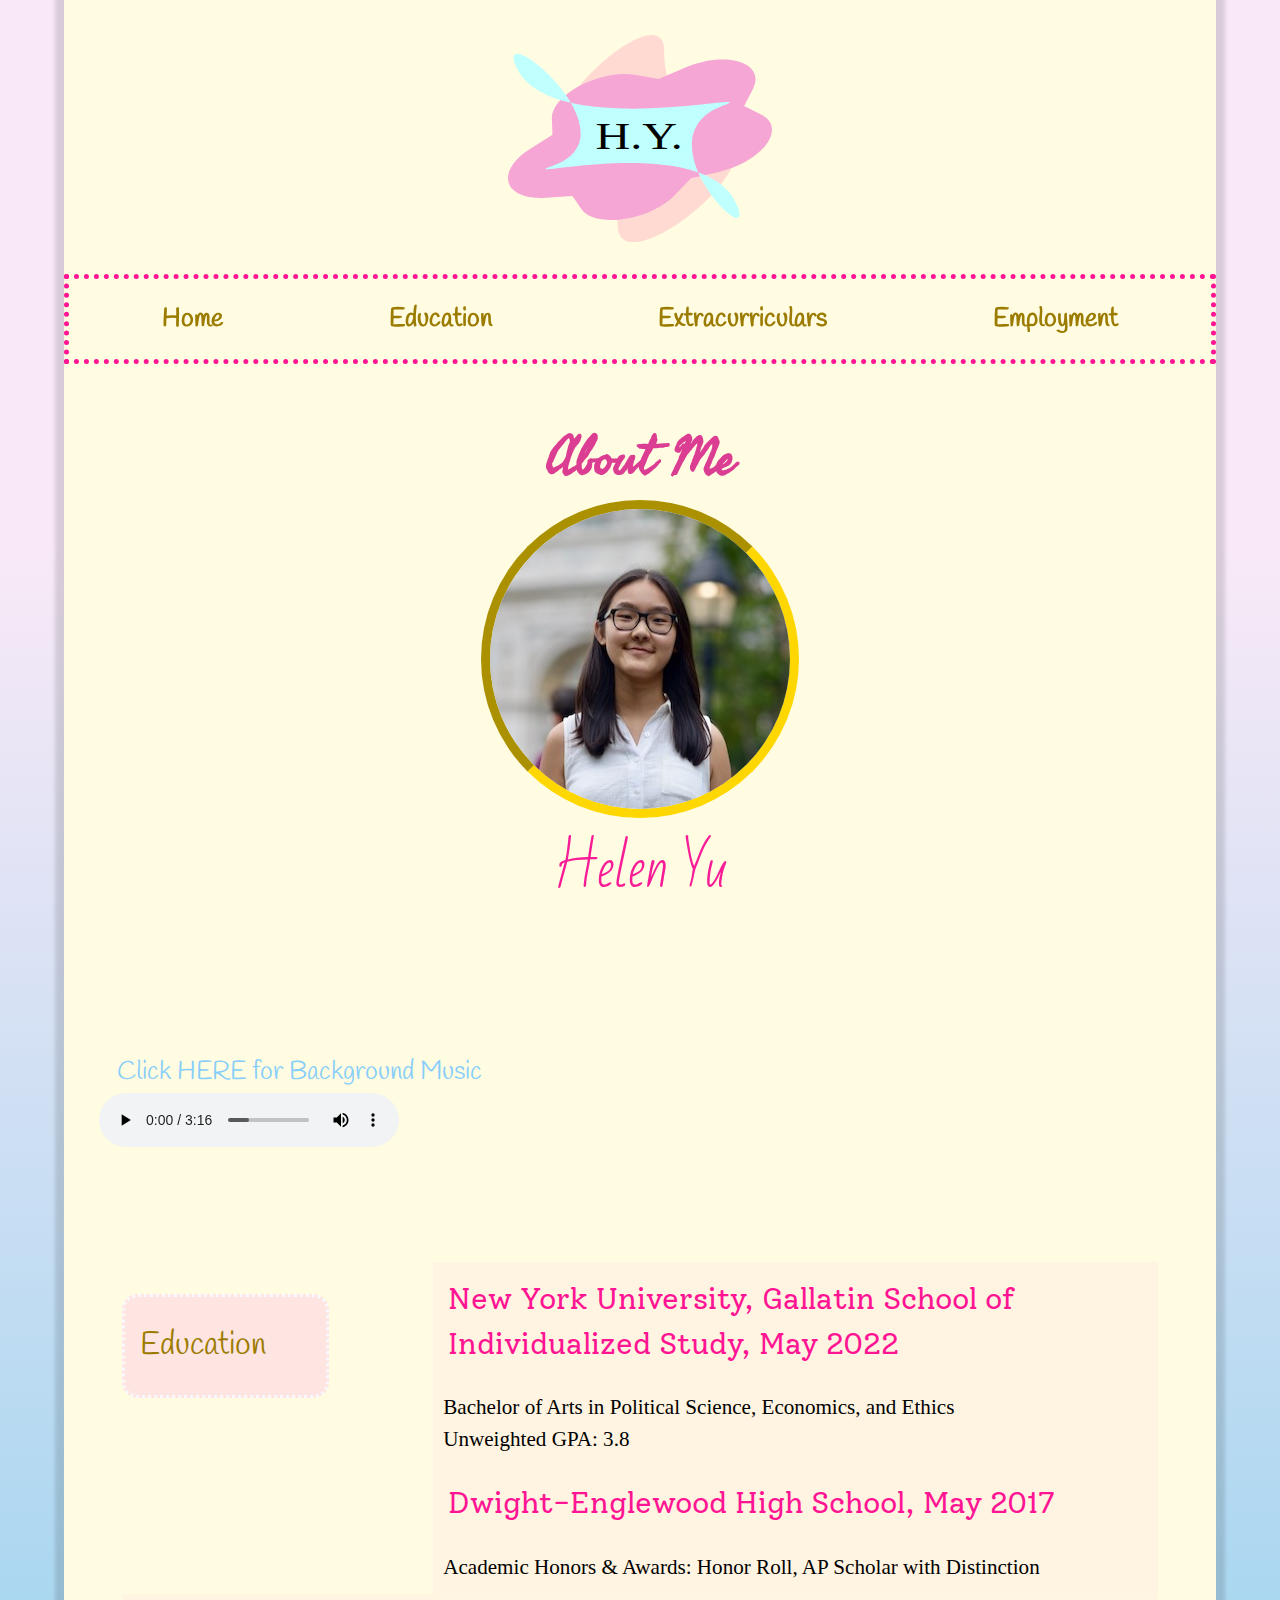
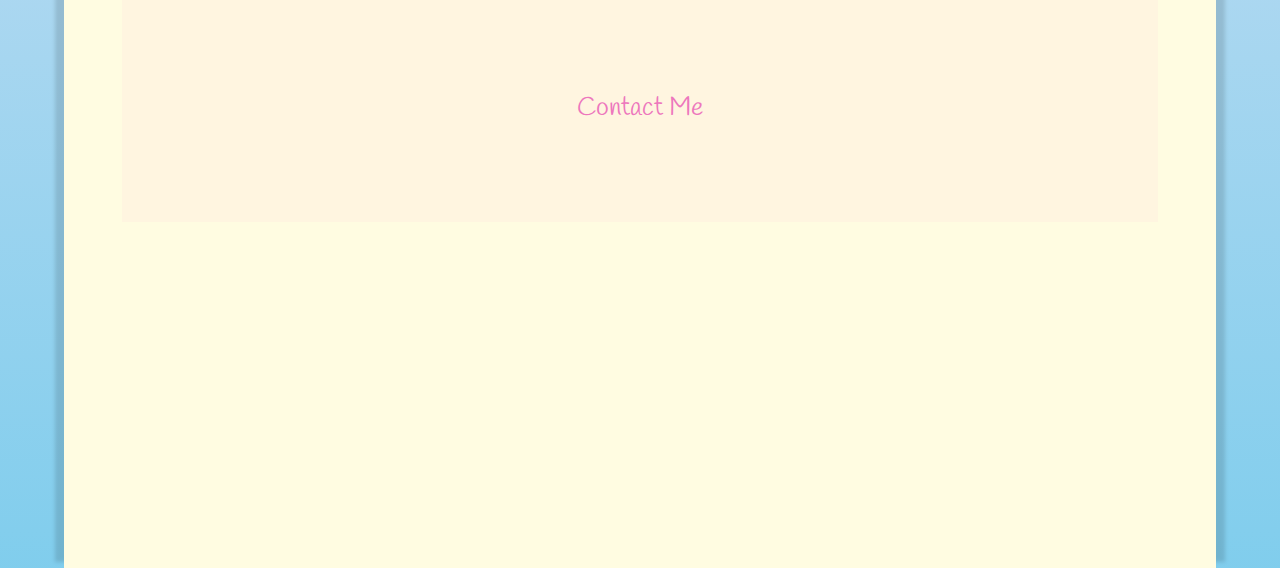
==== education.html @ 6484a23a "Create education.html" ====
<!DOCTYPE html>

<html id="top" lang="en">
    <head>
        
        <!-- Global site tag (gtag.js) - Google Analytics -->
        <script async src="https://www.googletagmanager.com/gtag/js?id=G-MD8MB5KH08"></script>
        <script>
          window.dataLayer = window.dataLayer || [];
          function gtag(){dataLayer.push(arguments);}
          gtag('js', new Date());

          gtag('config', 'G-MD8MB5KH08');
        </script>
        
        
        <meta charset="utf-8">
        <title>Helen Yu</title>
        <meta name="viewport" content="width=device-width, initial-scale=1.0">
        
        <!--Google Fonts-->
        <link href="https://fonts.googleapis.com/css?family=Bad+Script|Handlee&display=swap" rel="stylesheet">
        <link href="https://fonts.googleapis.com/css?family=Seaweed+Script&display=swap" rel="stylesheet">
        <link href="https://fonts.googleapis.com/css?family=Handlee&display=swap" rel="stylesheet">
        <link href="https://fonts.googleapis.com/css2?family=Solway:wght@400;500&display=swap" rel="stylesheet">
<!--        <link href="https://fonts.googleapis.com/css?family=Josefin+Sans|Sulphur+Point&display=swap" rel="stylesheet">-->
        
        <!--CSS Stylesheet-->
        <link rel="stylesheet" href="styles.css">
    </head>
  
    <body>
        <div id="container">
                <header>
                    <svg id="logo" viewBox="0 0 239.11 187.69">
                      <title>Site Logo</title>
                      <path class="boomerang" d="M226,147c0,46.94-109.45,121.94-110,75-1-85-60-28.06-60-75S158,16.06,158,63C158,141,226,100.06,226,147Z" transform="translate(-16.59 -49.19)" fill="#fcc"/>

                      <path class="flower" d="M238.3,98.33l-7.84,15.21,15.31,7.67c24.14,12.08,1.54,42.78-38.25,52L182.29,179,168,193.9c-22.62,23.52-72.94,31-85.17,12.71L75,195l-24.17,1.56C12.74,199,4.24,173,36.47,152.45l20.44-13-.6-14c-.94-22,44.13-45.62,76.27-40L153,89.12l23.81-10.19C214.31,62.87,250.67,74.33,238.3,98.33Z" transform="translate(-16.59 -49.19)"/>

                      <path class="parallelogram" d="M211.64,113.05C135,140.75,238.89,246,225,205.76c-24.9-72.3-211.12-23.18-168.25-38,78.19-27-48.52-132.68-34-92.68C49.17,148.06,254.29,97.65,211.64,113.05Z" transform="translate(-16.59 -49.19)" fill="#bffffe"/>
                    <a href="index.html">
                      <text class="initials" transform="translate(79.21 103.3) scale(1.27 1)" font-size="34.28" font-family="TimesNewRomanPSMT, Times New Roman">H.<tspan x="33.33" y="0" letter-spacing="-0.13em">Y</tspan><tspan x="53.66" y="0">.</tspan></text>
                    </a>
                    </svg>
                </header>

                <nav>
                    <a class="nav" href="#top">Home</a>
                    <a class="nav" href="#education">Education</a>
                    <a class="nav" href="#clubs">Extracurriculars</a>
                    <a class="nav" href="#jobs">Employment</a>
                </nav>

                <main>
                    <article>
                        <h1>About Me</h1>
                        <picture>  
                            <img src="me.jpg" srcset="me-2x.jpg 2x" alt="My Beautiful Face!" title="My Beautiful Face!" class="portrait" width="300px" height="300px">

                        </picture>
                        
                        
                        <h2>Helen Yu</h2>
                        
                        <h5 onclick="this.innerHTML='Pause Below'">Click HERE for Background Music</h5>
                        
                        <audio controls>
                            <source src="memories.ogg" type="audio/ogg">
                            <source src="memories.mp3" type="audio/mpeg">
                            <p>Your browser cannot play this audio but you can download the file <a href="memories.mp3">here</a>.</p>
                        </audio>

                               
                        
                        <div id="resume">
                            <br id="education">
                            <br>
                            <br>
                            <br>
                            <div class="sections"> <!-- open section1 -->
                                <div class="column1"><h3>Education</h3></div>
                            
                            <div class="column2">
                            <p>New York University, Gallatin School of Individualized Study, May 2022</p>
                            <ul>
                            <li>Bachelor of Arts in Political Science, Economics, and Ethics</li>
                            <li>Unweighted GPA: 3.8</li>
                            </ul>
                            <p>Dwight-Englewood High School, May 2017 </p>
                            <ul>
                            <li>Academic Honors & Awards: Honor Roll, AP Scholar with Distinction</li>
                            </ul>
                            </div>
                            </div> <!-- close section1 -->

        
        <footer>
          <h4><a class="footer" href="mailto:hy1324@nyu.edu" target="blank">Contact Me</a></h4>
        </footer>
        
        <script src="main.js"></script>
        
        
    </body>
</html>
---- styles.css ----
/* character encoding */
@charset "utf-8";


/* web font */
@font-face{
    font-family: 'LindenHill';
    src:
        url('LindenHill/LindenHill-Italic-webfont.woff'),
        url('LindenHill/LindenHill-Italic-webfont.ttf'),
        url('LindenHill/LindenHill-Italic-webfont.svg'),
        url('LindenHill/LindenHill-Italic-webfont.eot');
}


/* general settings */

html {
  scroll-behavior: smooth;
}

body {

    color: black;
    font-family: 'Handlee', cursive;
    font-size: 1.1em;
    line-height: 1.5;
    background-color: #fffce1;
    margin: 0;
}

#container{
    display: block;
    margin: auto;
    position: center;
}


nav {
    font-size: 0.6em;
    display: flex;
    height: 60px;
    flex-direction: row;
    justify-content: space-around;
    margin-top: 1em;
    border: 5px dotted deeppink;
    
}


a.nav {
    font-weight: bolder;
    font-size: 1em;
    background-color: #fffce1;
    line-height: 150%;
    margin: auto;
}



main {
    margin-top: 90px;
    clear: both;
}

.portrait {
    display: block;
    margin-left: auto;
    margin-right: auto;
    border-style: inset;
    border-radius: 600px;
    border-width: 9px;
    border-color: gold;
}

h1, h2, h3, h4, h5, h6 {
    color: black;
    font-weight: normal;
    font-size: 1em;
}

h1{
    font-family: 'Seaweed Script', cursive;
    font-size: 3em;
    font-weight: bolder;
    color: #db3d92;
    text-align: center;
    line-height: 20%;
    

/*
    border: 5px solid white;
    border-radius: 10px;
    border-style: solid;
    padding: 10px 0px 5px;
    margin: auto;
*/
}

h2{
    font-family: 'Bad Script', cursive;
    font-size: 2.5em;
    text-align: center;
    line-height: 30%;

    font-size: 3em;
    color: #f81c97;
}


h3{
    display: block;
    font-family: 'Handlee', cursive;
    font-size: 1.5em;
    color: #9b7b00;
    background-color: #ffe5e1;
    padding: 0.8em 0.5em;
    border-style: dotted;
    border-radius: 0.5em;
    border-color: ghostwhite;
    font-size: 1.8em;
}

h4{
    line-height: 5em;
}

h5{
    font-size: 1.5em;
    color: deepskyblue;
    margin: auto;
    padding-top: 5em;
}

audio{
    padding-top: 0em;
    margin: auto;
}

p{
    font-family: 'Solway', sans-serif;
    font-size: 1.2em;
    color: deeppink;
}

ul{
    color: black;
    font-family: font-family: 'Handlee', sans-serif;
    list-style: none;
    font-size: 1em;
    list-style:circle; 
}

p,ul{
    display: block;
    background-color: #fff4e1;
    margin: 0;
    padding: 0.5em;

}


dl{
    font-size: 1.2em;
}


#resume {
    clear: both;
    padding: 5%;
    padding-top: 0;
    padding-bottom: 30%;
}

footer {
    max-width: 100%;
    padding: 0.5em;
    margin: 0px;
    border: 0px;
    text-align: center;
    background-color: #fff5e0;

    font-size: 1.5em;
}




/*Link States*/

/* unvisited + visited link */
a:link, a:visited{
    color: #9b7b00;
    text-decoration: none;
}

a.heading:link, a.heading:visited {
    color: deeppink;
    text-decoration: none;
}

a.footer:link, a.footer:visited {
    color: #ed77bd;
    text-decoration: none;
}

/* mouse over link */
a:hover, a.heading:hover {
    color: #b8edff;
    transition: .15s ease-in;
}

/* selected link */
a:active, a.heading:active {
    text-decoration: none;
    color: #f5a6d5;
}





/*SVG*/

#logo{

  width: 55%;
  height: auto;
  display: block;
  margin-left: auto;
  margin-right: auto;
}

path.flower{
  fill:#f5a6d5;
}
path.boomerang{
  opacity: 0.7;
}

/* SVG link states */

.initials:hover{
  fill: white;
  transition: .15s ease-in;
}
.initials:active{
  fill: #fcc;
}







/*MEDIA QUIERES*/

@media (min-width: 30em) {

a.nav,p{
    font-size: 1.5em;
}
ul{
    font-size: 1.2em;
    }
}
 

@media (min-width: 60em) {

#logo{
    width: 15em;
}
    
body {

    color: black;
    font-family: 'Handlee', cursive;
    font-size: 1.1em;
    line-height: 1.5;
    background-color: #fffce1;
    background-image: linear-gradient(0deg, rgb(96, 198, 234) -20%, rgb(249, 233, 247) 75%);
    margin: 0;
}
    
#container {
    background-color: #fffce1;
    background-attachment: fixed;
    box-shadow: 0px -15px 4px 9px rgba(0, 0, 0, 0.13);
    max-width: 90%;
    margin: 0 auto;
    padding-top: 2em;
    position: relative;
    min-height: 100%;
}
    
    
nav {
    position: sticky;
    top: 0;
    
    display: flex;
    flex-direction: row;
    justify-content: center;
    height: 120px;
    border: 5px dotted deeppink;
    padding: 10px;
    margin-top: 3em;
    background-color: transparent;
    height: 60px;
}
    
a.nav {
    font-weight: bolder;
    font-size: 2.5em;
    background-color: #fffce1;
    line-height: 100%;
    margin: auto;
    
}

main {
    margin-top: 90px;
    clear: both;
}

.portrait {
    display: block;
    margin-left: auto;
    margin-right: auto;
    border-style: inset;
    border-radius: 600px;
    border-width: 9px;
    border-color: gold;
}

h1, h2, h3, h4, h5, h6 {
    color: black;
    font-weight: normal;
    font-size: 1em;
}

h1{
    font-family: 'Seaweed Script', cursive;
    font-size: 3em;
    font-weight: bolder;
    color: #db3d92;
    text-align: center;
    line-height: 20%;
    

/*
    border: 5px solid white;
    border-radius: 10px;
    border-style: solid;
    padding: 10px 0px 5px;
    margin: auto;
*/
}

h2{
    font-family: 'Bad Script', cursive;
    font-size: 2.5em;
    text-align: center;
    line-height: 30%;

    font-size: 3em;
    color: #f81c97;
}


h3{
    display: block;
    font-family: 'Handlee', cursive;
    font-size: 1.5em;
    color: #9b7b00;
    background-color: #ffe5e1;
    padding: 0.8em 0.5em;
    border-style: dotted;
    border-radius: 0.5em;
    border-color: ghostwhite;
    font-size: 1.8em;
}

h4{
    line-height: 5em;
}

h5{
    font-size: 1.5em;
    color: lightskyblue;
    padding-left: 2em;
    padding-top: 5em;
    margin: 0;
}

audio{
    padding-left: 2em;
    padding-top: 0;
}

p{
    font-family: 'Solway', sans-serif;
    font-size: 1.7em;
    color: deeppink;
}

ul{
    color: black;
/*    text-align: center;*/
    list-style: none;
    font-size: 1.5em;
}

p,ul{
    display: block;
    background-color: #fff4e1;
    margin: 0;
    padding: 0.5em;

}

ul{
    font-family: fantasy;
        font-size: 1.2em;
}

dl{
    font-size: 1.2em;
}


#resume {    
    clear: both;
    padding: 5%;
    padding-top: 0;
    padding-bottom: 30%;
}

    .sections{
        display: flex;
        flex-wrap: wrap;
        justify-content: space-between;
    }
    
    .column1{
        width: 20%;
    }
    .column2{
    width: 70%;
    margin-right: 0;
    padding-bottom: 0;
    }
    
footer {
    max-width: 100%;
    padding: 0.5em;
    margin: 0px;
    border: 0px;
    text-align: center;
    background-color: #fff5e0;

    font-size: 1.5em;
}

    
    
    
    
    
    


}
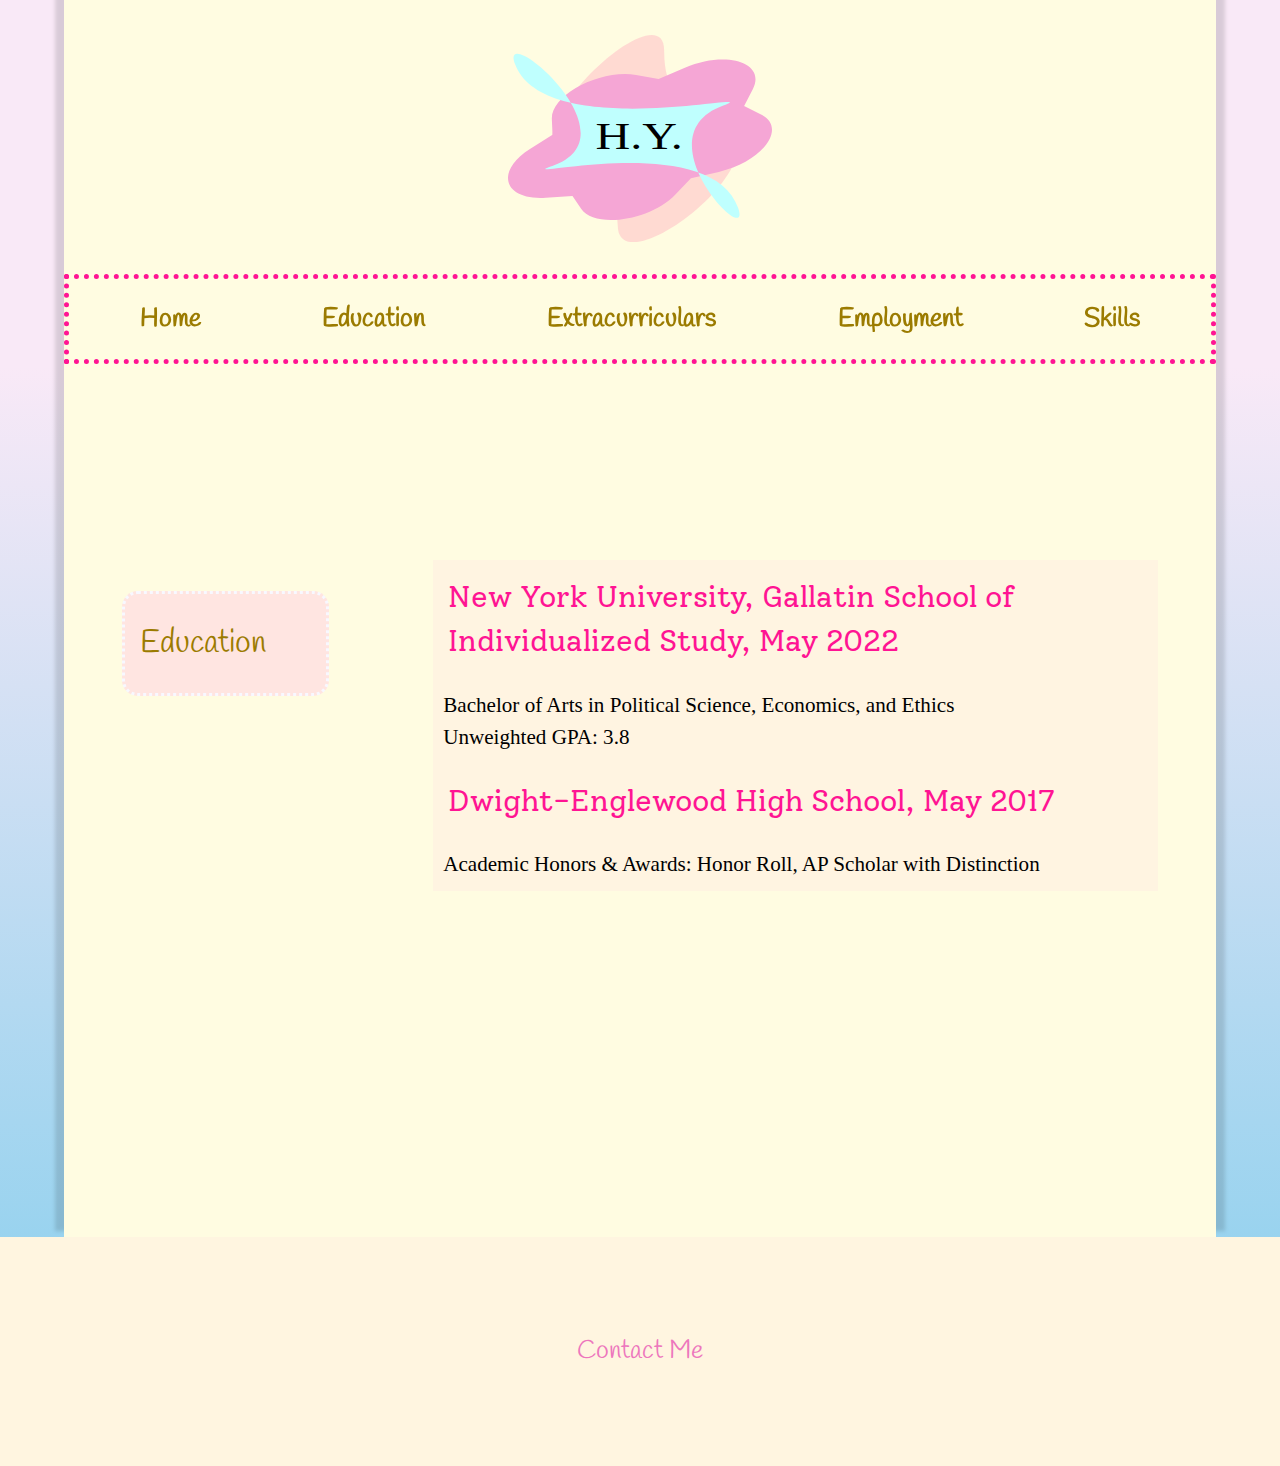
==== commit 844b0aa6: "Update education.html" ====
--- a/education.html
+++ b/education.html
@@ -16,6 +16,7 @@
         
         <meta charset="utf-8">
         <title>Helen Yu</title>
+        <title>Education</title>
         <meta name="viewport" content="width=device-width, initial-scale=1.0">
         
         <!--Google Fonts-->
@@ -50,29 +51,11 @@
                     <a class="nav" href="#education">Education</a>
                     <a class="nav" href="#clubs">Extracurriculars</a>
                     <a class="nav" href="#jobs">Employment</a>
+                    <a class="nav" href="#skills">Skills</a>
                 </nav>
 
                 <main>
-                    <article>
-                        <h1>About Me</h1>
-                        <picture>  
-                            <img src="me.jpg" srcset="me-2x.jpg 2x" alt="My Beautiful Face!" title="My Beautiful Face!" class="portrait" width="300px" height="300px">
-
-                        </picture>
-                        
-                        
-                        <h2>Helen Yu</h2>
-                        
-                        <h5 onclick="this.innerHTML='Pause Below'">Click HERE for Background Music</h5>
-                        
-                        <audio controls>
-                            <source src="memories.ogg" type="audio/ogg">
-                            <source src="memories.mp3" type="audio/mpeg">
-                            <p>Your browser cannot play this audio but you can download the file <a href="memories.mp3">here</a>.</p>
-                        </audio>
-
-                               
-                        
+                    <article>                            
                         <div id="resume">
                             <br id="education">
                             <br>
@@ -93,7 +76,10 @@
                             </ul>
                             </div>
                             </div> <!-- close section1 -->
-
+                        </div> <!-- close #resume -->
+                      </article>
+                  </main>
+        </div> <!-- close #container -->
         
         <footer>
           <h4><a class="footer" href="mailto:hy1324@nyu.edu" target="blank">Contact Me</a></h4>
